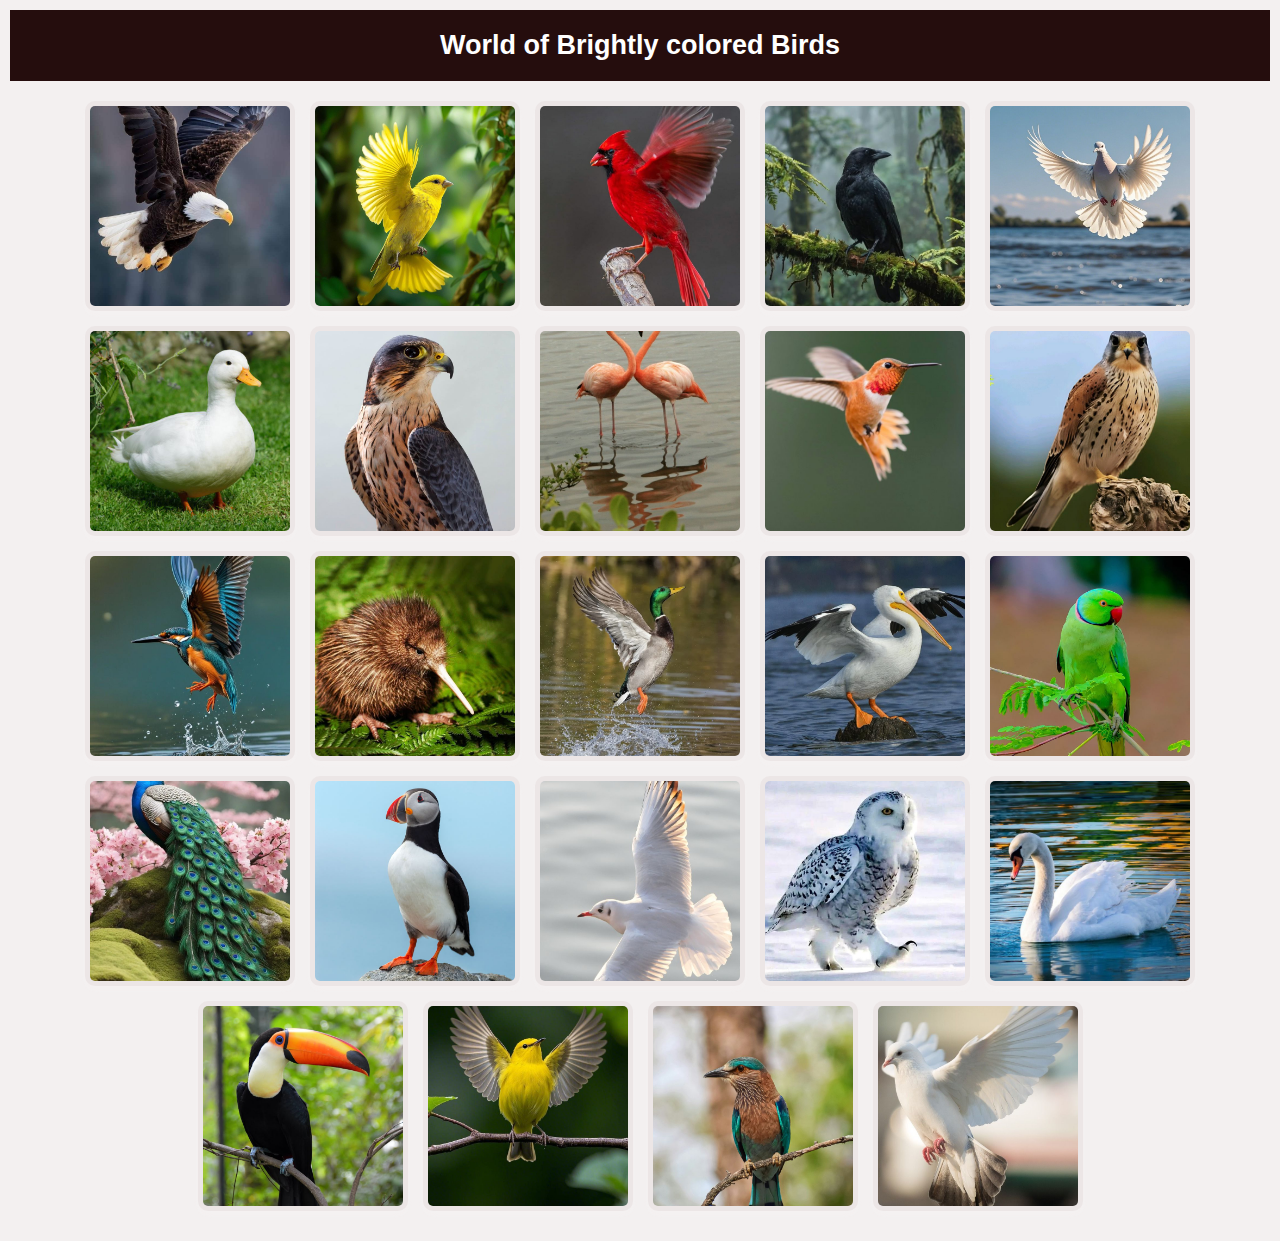
==== color.html @ c65b3963 "Add files via upload" ====
<!DOCTYPE html>
<html lang="hi">
    <head>
        <meta charset="UTF-8">
        <meta name="viewport" content="width=device-width, initial-scale=1.0">
        <title>The Rainbow Plumage of Indian Birds</title>
        <link rel="stylesheet" href="color.css">
    </head>
    <body>
        <header>
            <h1>World of Brightly colored Birds</h1>
        </header>
        <div class="gallery">
            <img src="bald eagle.jpg" alt="">
            <img src="canary.jpg" alt="">
            <img src="cardinal.jpg" alt="">
            <img src="crow.jpg" alt="">
            <img src="Dove.jpg" alt="">
            <img src="duck.jpg" alt="">
            <img src="falcon.jpg" alt="">
            <img src="flammingo.jpg" alt="">
            <img src="hummingbird.jpg" alt="">
            <img src="kastrel.jpg" alt="">
            <img src="Kingfisher.jpg" alt="">
            <img src="kiwi.jpg" alt="">
            <img src="mallard.jpg" alt="">
            <img src="palican.jpg" alt="">
            <img src="parrot.jpg" alt="">
            <img src="peacock.jpg" alt="">
            <img src="pUFFIN.jpg" alt="">
            <img src="Seagull.jpg" alt="">
            <img src="snow owl.jpg" alt="">
            <img src="Swan.jpg" alt="">
            <img src="toco Toucan.jpg" alt="">
            <img src="Warbler.jpg" alt="">
            <img src="1.jpg" alt="">
            <img src="2.jpg" alt="">


        </div>
    </body>
</html>
---- color.css ----
/* General Styles */
body {
    margin: 10px;
    padding: 0;
    font-family:'Gill Sans', 'Gill Sans MT', Calibri, 'Trebuchet MS', sans-serif;
    background-color:rgb(243, 240, 240); /* Dark brown background */
    color: #333;
    text-align: center;
}

/* Header Styles */
header {
    background-color:rgb(37, 13, 13); /* Green color */
    color: white;
    padding: 20px;
}

header h1 {
    margin: 0;
    font-size: 3cqb;
}

header p {
    margin: 5px 0 0;
    font-size: 2.2rem;
}

/* Image Gallery Styles */
.gallery {
    display: flex;
    flex-wrap: wrap;
    justify-content: center;
    gap: 15px; /* Space between images */
    padding: 20px;
}

.gallery img {
    width: 200px; /* Fixed width */
    height: 200px; /* Fixed height */
    object-fit: cover; /* Ensures the image covers the area without distortion */
    border: 5px solid rgb(236, 230, 230); /* White border around images */
    border-radius: 10px; /* Rounded corners */
    box-shadow: 0 4px 8px rgba(253, 250, 250, 0.2); /* Shadow effect */
    transition: transform 0.3s ease; /* Smooth hover effect */
}

.gallery img:hover {
    transform: scale(1.1); /* Zoom effect on hover */
}

/* Footer Styles */
footer {
    background-color: #f5eded;
    color: rgb(31, 22, 22);
    padding: 10px;
    position: fixed;
    bottom: 0;
    width: 50%;
}

footer p {
    margin: 0;
    font-size: 1rem;
}
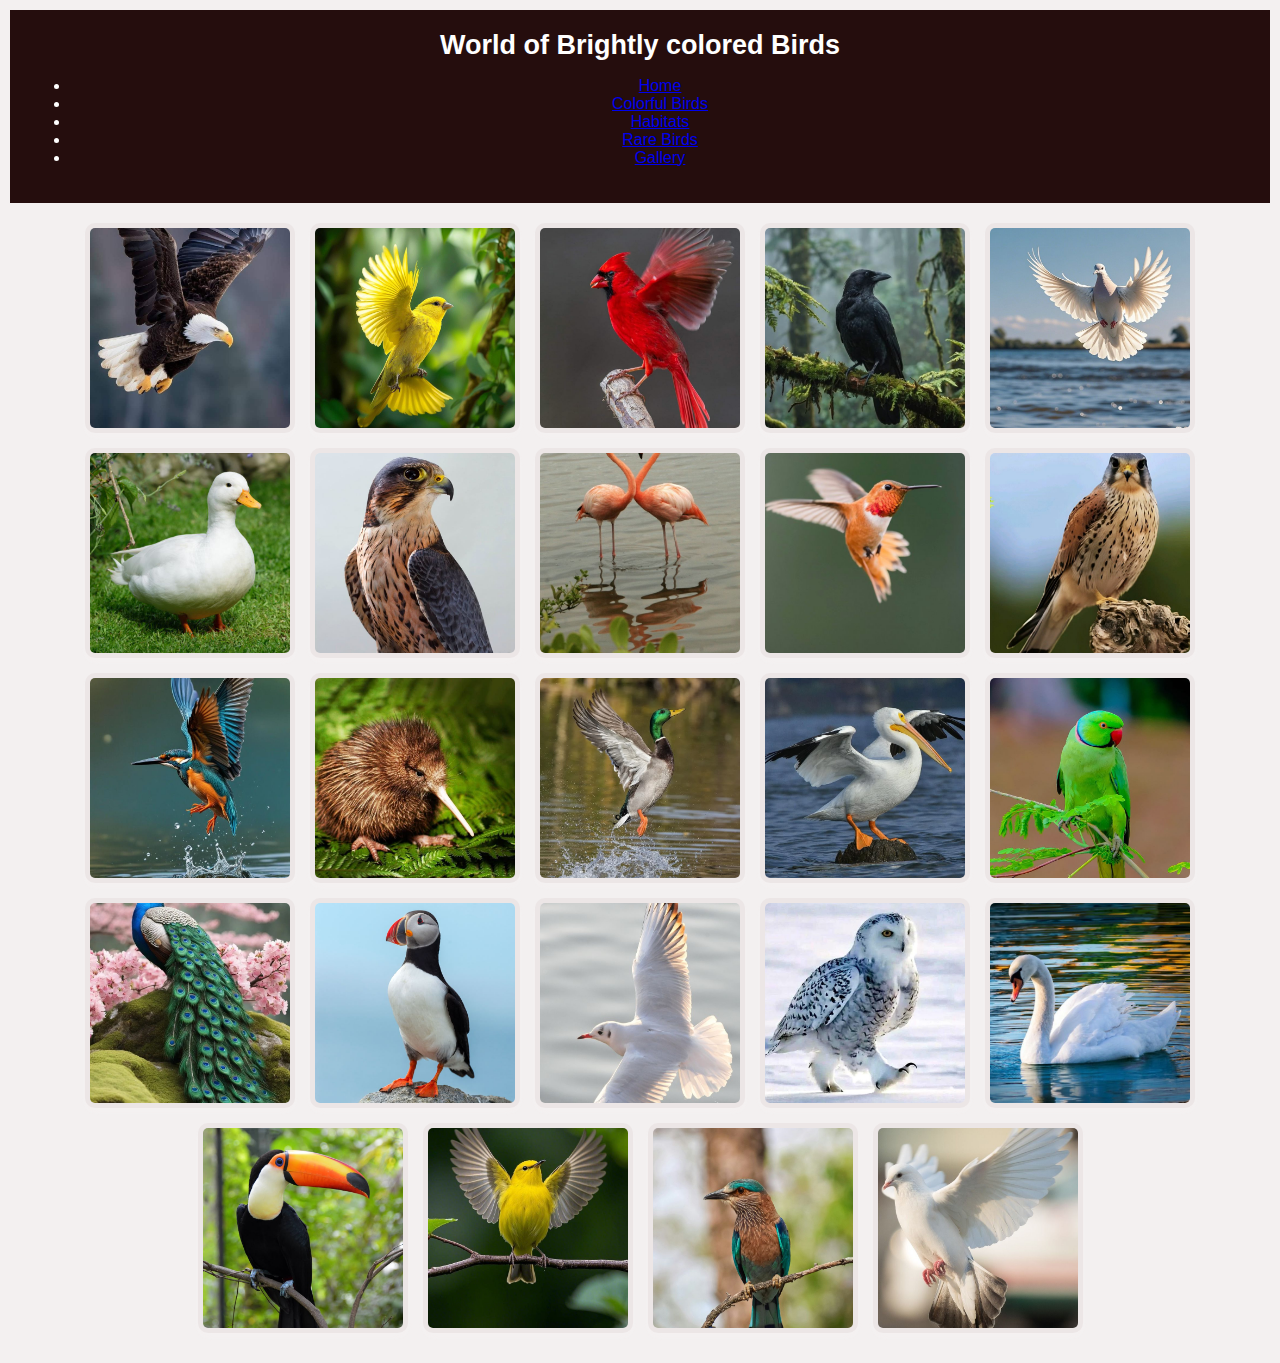
==== commit d813c179: "Update color.html" ====
--- a/color.html
+++ b/color.html
@@ -9,6 +9,15 @@
     <body>
         <header>
             <h1>World of Brightly colored Birds</h1>
+             <nav>
+                    <ul>
+                        <li> <a href="index.html">Home</a></li>
+                        <li><a href="color.html">Colorful Birds</a></li>
+                        <li><a href="habitat.html"> Habitats</a></li>
+                        <li><a href="rare.html">Rare Birds</a></li>
+                        <li><a href="photo.html"> Gallery</a></li>
+                    </ul>
+                </nav>
         </header>
         <div class="gallery">
             <img src="bald eagle.jpg" alt="">
@@ -39,4 +48,4 @@
 
         </div>
     </body>
-</html>+</html>
